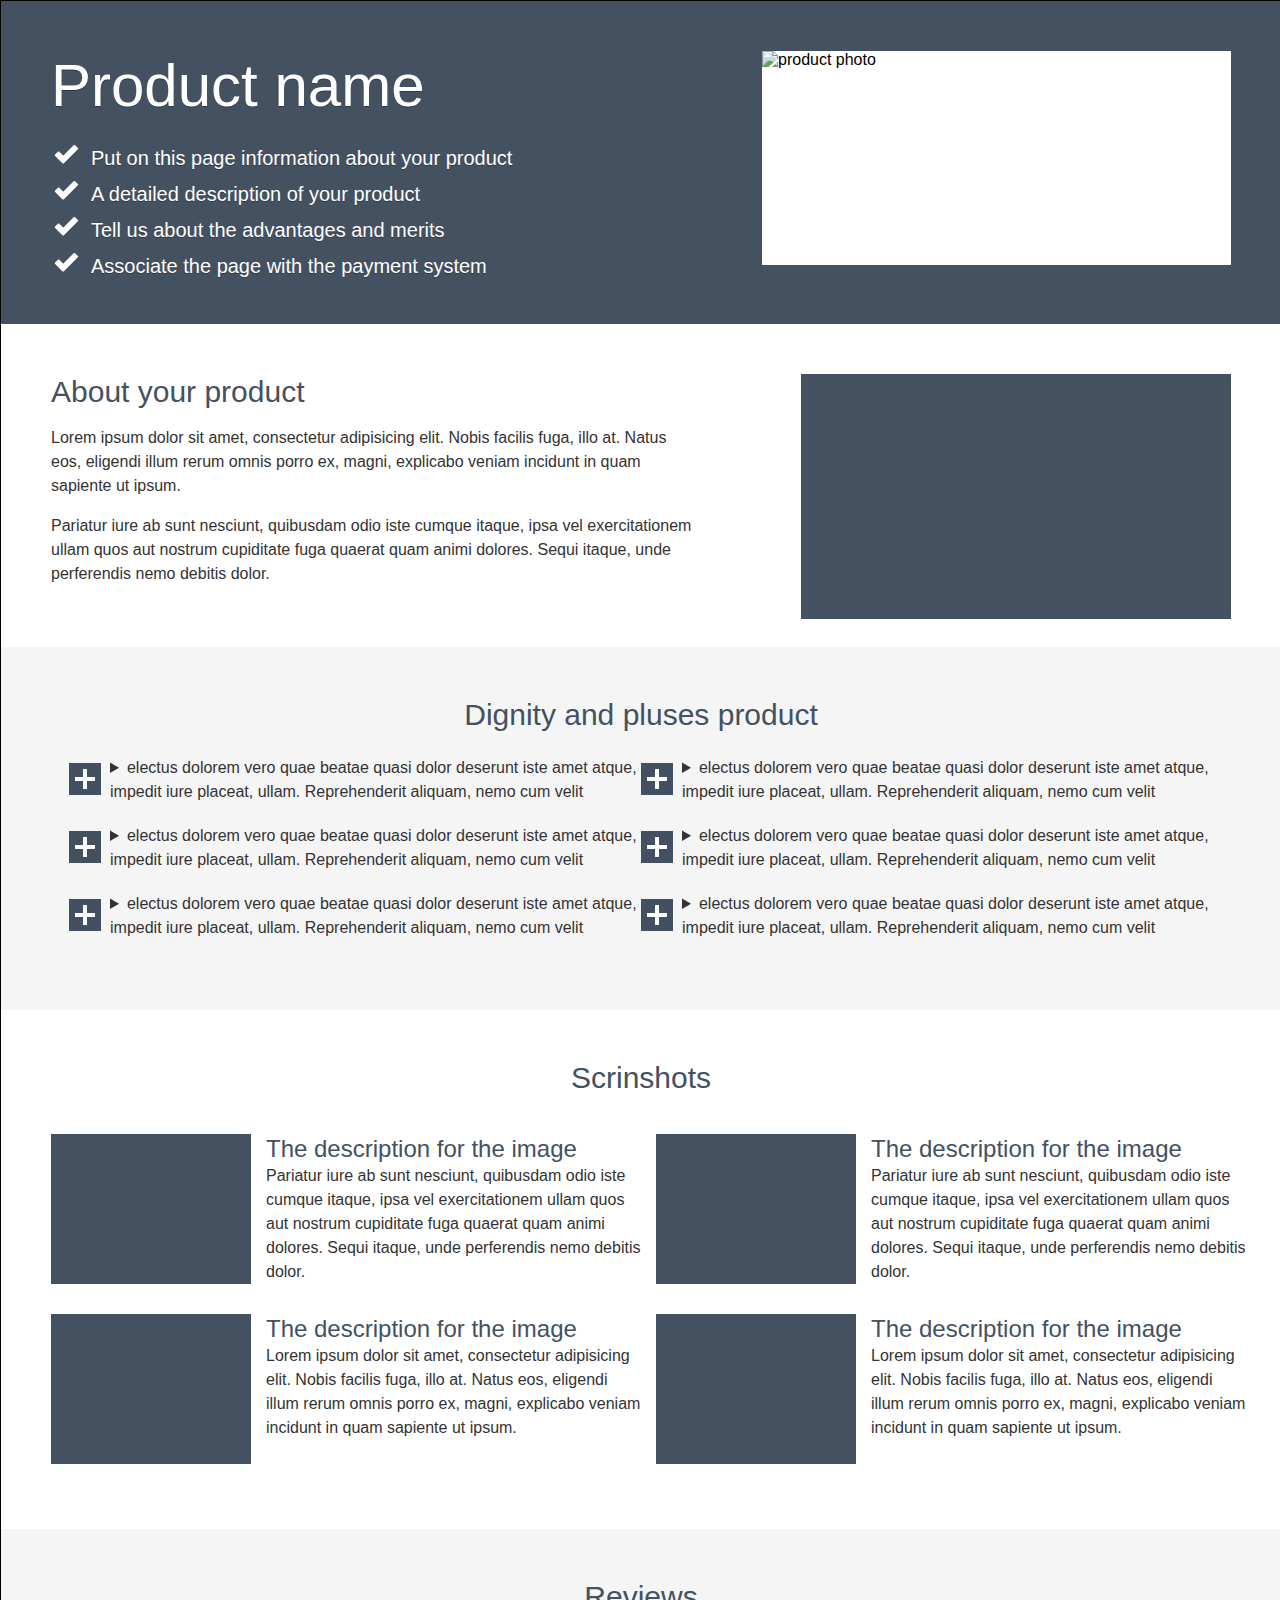
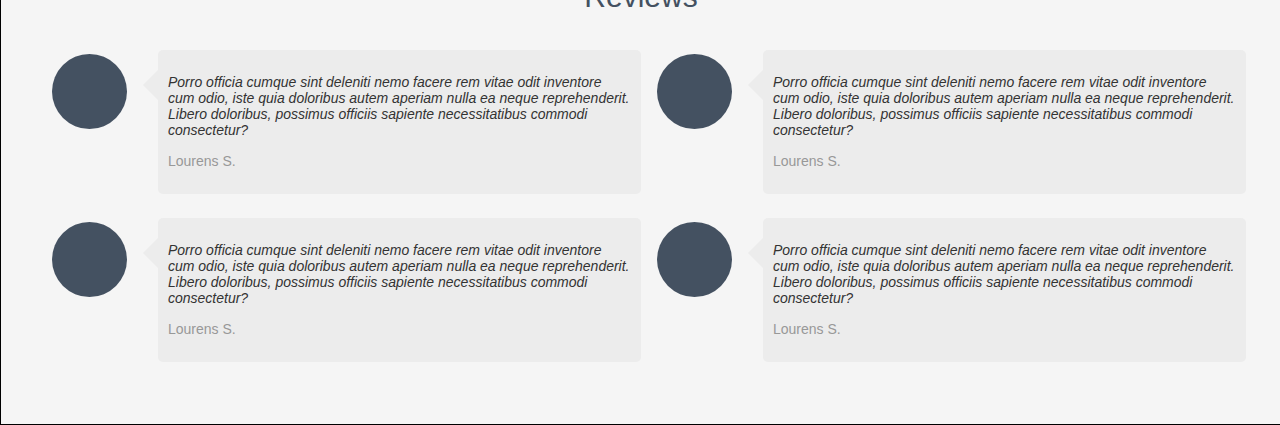
==== less3/index.html @ 3526ff5b "HW-Lesson3" ====
<!DOCTYPE html>
<html lang="ru">
<head>
    <meta charset="UTF-8">
    <title>Document</title>
    <link rel="stylesheet" href="normalize.css"> <!--сначала нормалайз-->
    <link rel="stylesheet" href="css/style.css">
</head>
<body>
    <div class="container">
        <header class="main-header"> <!--НЕ задавать высоту секции-->
           <div class="main-header-wrapper">
               <sapn class="main-header-title">Product name</sapn>
                <ul class="main-header-list">
                    <li class="main-header-list-item">Put on this page information about your product</li>
                    <li class="main-header-list-item">A detailed description of your product</li>
                    <li class="main-header-list-item">Tell us about the advantages and merits</li>
                    <li class="main-header-list-item">Associate the page with the payment system</li>
                </ul>
            </div>
            <img class="main-header-product-photo" src="#" alt="product photo" width="469" height="214">
        </header>
        <section class="section-about-product">
            <div class="section-about-product-wraper">
                <span class="section-about-product-title">About your product</span>
                <p>Lorem ipsum dolor sit amet, consectetur adipisicing elit. Nobis facilis fuga, illo at. Natus eos, eligendi illum rerum omnis porro ex, magni, explicabo veniam incidunt in quam sapiente ut ipsum.</p>
                <p>Pariatur iure ab sunt nesciunt, quibusdam odio iste cumque itaque, ipsa vel exercitationem ullam quos aut nostrum cupiditate fuga quaerat quam animi dolores. Sequi itaque, unde perferendis nemo debitis dolor.</p>
            </div>
            <div class="section-about-product-sqr"></div>
        </section>
        <section class="section-dignity-product">
            <span class="section-dignity-product-title">Dignity and pluses product</span>
            <div class="section-dignity-product-wraper">
               <details class="section-dignity-product-details">
                    <summary>electus dolorem vero quae beatae quasi dolor deserunt iste amet atque, impedit iure placeat, ullam. Reprehenderit aliquam, nemo cum velit</summary>
                    <p>Lorem ipsum dolor sit amet, consectetur adipisicing elit. Repudiandae doloribus ut, dolores, quisquam beatae, neque porro sunt odio dolor itaque unde repellendus dignissimos asperiores repellat. Unde corrupti aperiam, magnam. Perspiciatis.</p>
                </details>
                 <details class="section-dignity-product-details">
                    <summary>electus dolorem vero quae beatae quasi dolor deserunt iste amet atque, impedit iure placeat, ullam. Reprehenderit aliquam, nemo cum velit</summary>
                    <p>Lorem ipsum dolor sit amet, consectetur adipisicing elit. Repudiandae doloribus ut, dolores, quisquam beatae, neque porro sunt odio dolor itaque unde repellendus dignissimos asperiores repellat. Unde corrupti aperiam, magnam. Perspiciatis.</p>
                </details>
                 <details class="section-dignity-product-details">
                    <summary>electus dolorem vero quae beatae quasi dolor deserunt iste amet atque, impedit iure placeat, ullam. Reprehenderit aliquam, nemo cum velit</summary>
                    <p>Lorem ipsum dolor sit amet, consectetur adipisicing elit. Repudiandae doloribus ut, dolores, quisquam beatae, neque porro sunt odio dolor itaque unde repellendus dignissimos asperiores repellat. Unde corrupti aperiam, magnam. Perspiciatis.</p>
                </details>
        </div>
        <div class="section-dignity-product-wraper">
               <details class="section-dignity-product-details">
                    <summary>electus dolorem vero quae beatae quasi dolor deserunt iste amet atque, impedit iure placeat, ullam. Reprehenderit aliquam, nemo cum velit</summary>
                    <p>Lorem ipsum dolor sit amet, consectetur adipisicing elit. Repudiandae doloribus ut, dolores, quisquam beatae, neque porro sunt odio dolor itaque unde repellendus dignissimos asperiores repellat. Unde corrupti aperiam, magnam. Perspiciatis.</p>
                </details>
                 <details class="section-dignity-product-details">
                    <summary>electus dolorem vero quae beatae quasi dolor deserunt iste amet atque, impedit iure placeat, ullam. Reprehenderit aliquam, nemo cum velit</summary>
                    <p>Lorem ipsum dolor sit amet, consectetur adipisicing elit. Repudiandae doloribus ut, dolores, quisquam beatae, neque porro sunt odio dolor itaque unde repellendus dignissimos asperiores repellat. Unde corrupti aperiam, magnam. Perspiciatis.</p>
                </details>
                 <details class="section-dignity-product-details">
                    <summary>electus dolorem vero quae beatae quasi dolor deserunt iste amet atque, impedit iure placeat, ullam. Reprehenderit aliquam, nemo cum velit</summary>
                    <p>Lorem ipsum dolor sit amet, consectetur adipisicing elit. Repudiandae doloribus ut, dolores, quisquam beatae, neque porro sunt odio dolor itaque unde repellendus dignissimos asperiores repellat. Unde corrupti aperiam, magnam. Perspiciatis.</p>
                </details>
        </div>
        </section>
        <section class="scrinshots">
           <span class="scrinshots-title">Scrinshots</span>
            <div class="scrinshots-item">
                <img src="img/border.png" alt="scrinshots-item">
                <article class="scrinshots-item-article">
                    <h3>The description for the image</h3>
                    <p>Pariatur iure ab sunt nesciunt, quibusdam odio iste cumque itaque, ipsa vel exercitationem ullam quos aut nostrum cupiditate fuga quaerat quam animi dolores. Sequi itaque, unde perferendis nemo debitis dolor.</p>
                </article>
            </div>
            <div class="scrinshots-item">
                <img src="img/border.png" alt="scrinshots-item">
                <article class="scrinshots-item-article">
                    <h3>The description for the image</h3>
                    <p>Pariatur iure ab sunt nesciunt, quibusdam odio iste cumque itaque, ipsa vel exercitationem ullam quos aut nostrum cupiditate fuga quaerat quam animi dolores. Sequi itaque, unde perferendis nemo debitis dolor.</p>
                </article>
            </div>
            <div class="scrinshots-item">
                <img src="img/border.png" alt="scrinshots-item">
                <article class="scrinshots-item-article">
                    <h3>The description for the image</h3>
                    <p>Lorem ipsum dolor sit amet, consectetur adipisicing elit. Nobis facilis fuga, illo at. Natus eos, eligendi illum rerum omnis porro ex, magni, explicabo veniam incidunt in quam sapiente ut ipsum.</p>
                </article>
            </div>
            <div class="scrinshots-item">
                <img src="img/border.png" alt="scrinshots-item">
                <article class="scrinshots-item-article">
                    <h3>The description for the image</h3>
                    <p>Lorem ipsum dolor sit amet, consectetur adipisicing elit. Nobis facilis fuga, illo at. Natus eos, eligendi illum rerum omnis porro ex, magni, explicabo veniam incidunt in quam sapiente ut ipsum.</p>
                </article>
            </div>
            
        </section>
        
        <section class="reviews">
        <span class="reviews-title">Reviews</span>
            <div class="reviews-item">
                <img src="img/border.png" alt="#">
                <article class="reviews-item-article">
                    <p>Porro officia cumque sint deleniti nemo facere rem vitae odit inventore cum odio, iste quia doloribus autem aperiam nulla ea neque reprehenderit. Libero doloribus, possimus officiis sapiente necessitatibus commodi consectetur?</p>
                    <h3>Lourens S.</h3>
                </article>
            </div>
            <div class="reviews-item">
                <img src="img/border.png" alt="reviews-item">
                <article class="reviews-item-article">
                    <p>Porro officia cumque sint deleniti nemo facere rem vitae odit inventore cum odio, iste quia doloribus autem aperiam nulla ea neque reprehenderit. Libero doloribus, possimus officiis sapiente necessitatibus commodi consectetur?</p>
                    <h3>Lourens S.</h3>
                </article>
            </div>
            <div class="reviews-item">
                <img src="img/border.png" alt="reviews-item">
                <article class="reviews-item-article">
                    <p>Porro officia cumque sint deleniti nemo facere rem vitae odit inventore cum odio, iste quia doloribus autem aperiam nulla ea neque reprehenderit. Libero doloribus, possimus officiis sapiente necessitatibus commodi consectetur?</p>
                    <h3>Lourens S.</h3>
                </article>
            </div>
            <div class="reviews-item">
                <img src="img/border.png" alt="reviews-item">
                <article class="reviews-item-article">
                    <p>Porro officia cumque sint deleniti nemo facere rem vitae odit inventore cum odio, iste quia doloribus autem aperiam nulla ea neque reprehenderit. Libero doloribus, possimus officiis sapiente necessitatibus commodi consectetur?</p>
                    <h3>Lourens S.</h3>
                </article>
            </div>
        </section>
        
        <section class="Buy-it-now">
        </section>
        
        
    </div>
    
</body>
</html>
---- less3/css/style.css ----
body {
    margin: 0;
    font-family: Arial;
}
.container {
    width: 1280px;
    margin: 0 auto;
    border: 1px solid black;
}

.main-header {
    width: 100%;
    min-height: 323px;
    padding: 50px; /*внутренние отсутпы*/
    box-sizing: border-box; /*рамки и падинги не учитывать в блочной модели, чтобы падинг не увеличивал размер*/
    background-color: #445161;
}
.main-header-wrapper{
    float: left;
}

.main-header-title {
    color:  #ffffff;
    font-size: 60px;
    font-weight: 400;
    text-align: left;
    text-shadow: 0px 1px 0px rgba(0, 0, 0, 0.3);
}
.main-header-list {
    list-style-type: none;
    color:  #ffffff;
    font-size: 20px;
    font-weight: 400;
    line-height: 36px;
    text-align: left;
    text-shadow: 0px 1px 0px rgba(0, 0, 0, 0.3);
}
.main-header-list-item{
    position: relative;
}
.main-header-list-item:before {
    content: "";
    display: block;
    width: 25px;
    height: 19px;
    position: absolute;
    top: 5px;
    left: -37px;
    background-image: url('../img/check_icon.png');
    -webkit-background-size: contain; /* чтобы рисунок подогнался по размеру*/
    background-repeat: no-repeat;
    background-position: center;
    
}
.main-header-product-photo {
    display: block;
    background-color:  #ffffff;
    width: 469px;
    height: 214px;
    float: right;
}
.section-about-product {
    clear: both;
    width: 100%;
    min-height: 323px;
    padding: 50px; /*внутренние отсутпы*/
    box-sizing: border-box; 
}
.section-about-product-wraper {
    width: 650px;
    float: left;
}
.section-about-product-title {
    color:  #445161;
    font-size: 30px;
    font-weight: 400;
    line-height: 36px;
    text-align: left;
}
.section-about-product-wraper p {
    color:  #333333;
    font-size: 16px;
    font-weight: 400;
    line-height: 24px;
    text-align: left;
}
.section-about-product-sqr {
    background-color:  #445161;
    width: 430px;
    height: 245px;
    float: right
}
.section-dignity-product{
    clear: both;
    background-color:  #f5f5f5;
    width: 100%;
    padding: 50px; 
    box-sizing: border-box; 
    display: flex;
    flex-wrap: wrap;
    justify-content: center;
}
.section-dignity-product-title {
    color:  #445161;
    width: 100%;
    font-size: 30px;
    font-weight: 400;
    line-height: 36px;
    display: block;
    text-align: center;
    margin-bottom: 23px;
}
.section-dignity-product-wraper {
    margin-left: 41px;
    width: 45%;
    
}
.section-dignity-product-details {
    margin-bottom: 20px;
}
.section-dignity-product-details p {
    color:  #333333;
    font-size: 16px;
    font-weight: 400;
    font-style: italic;
    width: 90%;
}
.section-dignity-product-details summary::-webkit-details-marker {
    display: none
}
.section-dignity-product-details summary{
    outline: none;
    color:  #333333;
    font-size: 16px;
    font-weight: 400;
    line-height: 24px;
    position: relative;
}
.section-dignity-product-details summary:hover {
    outline: 1px solid #666;
}
.section-dignity-product-details summary:before {
    content: "";
    display: block;
    width: 32px;
    height: 32px;
    position: absolute;
    top: 7px;
    left: -41px;
    background-image: url('../img/plus_icon.png');
    -webkit-background-size: contain; 
    background-repeat: no-repeat;
    background-position: center;
}
.section-dignity-product-details[open] summary:before{
    background-image: url('../img/minus_icon.png');
}

    

.scrinshots {
    width: 100%;
    box-sizing: border-box;
    padding: 50px 35px 50px 35px; 
    margin: 0 auto;
    display: flex;
    flex-wrap: wrap;
}

.scrinshots-title {
    width: 100%;
    color:  #445161;
    font-size: 30px;
    font-weight: 400;
    line-height: 36px;
    text-align: center;
    margin-bottom: 23px;
}

.scrinshots-item {
  width: 50%;
}
.scrinshots-item img {
    display: block;
    float: left;
    background-color:  #445161;
    width: 200px;
    height: 150px;
    margin: 15px;
}
.scrinshots-item-article h3 {
    color:  #445161;
    font-size: 24px;
    font-weight: 400;
    line-height: 30px;
    margin: 15px 0 0 0;
}

.scrinshots-item-article p {
    color:  #333333;
    font-size: 16px;
    font-weight: 400;
    line-height: 24px;
    margin: 0;
}

.reviews {
    width: 100%;
    box-sizing: border-box;
    padding: 50px 35px 50px 35px;  
    margin: 0 auto;
    background-color: #f5f5f5;
    display: flex;
    flex-wrap: wrap;
}

.reviews-title {
    width: 100%;
    color:  #445161;
    font-size: 30px;
    font-weight: 400;
    line-height: 36px;
    text-align: center;
    margin-bottom: 23px;
}

.reviews-item {
    width: 50%;
    display: flex;
}
.reviews-item img {
    display: block;
    background-color:  #445161;
    width: 75px;
    height: 75px;
    border-radius: 50%;
    margin: 16px;
}

.reviews-item-article {
    
    background-color: #ececec;
    padding: 10px;
    margin: 12px 0 12px 15px;
    
    border-radius: 5px;
    position: relative;
}

.reviews-item-article:before {
  content: "";
  display: block;
  border: 15px solid transparent;	
  border-right: 15px solid #ececec;
  position: absolute;
  top: 20px;
  left: -30px;
}

.reviews-item-article p {
    color:  #333333;
    font-size: 14px;
    font-style: italic;
    
}
.reviews-item-article h3 {
    color:  #989898;
    font-size: 14px;
    font-weight: 400;
    line-height: 18px;
}
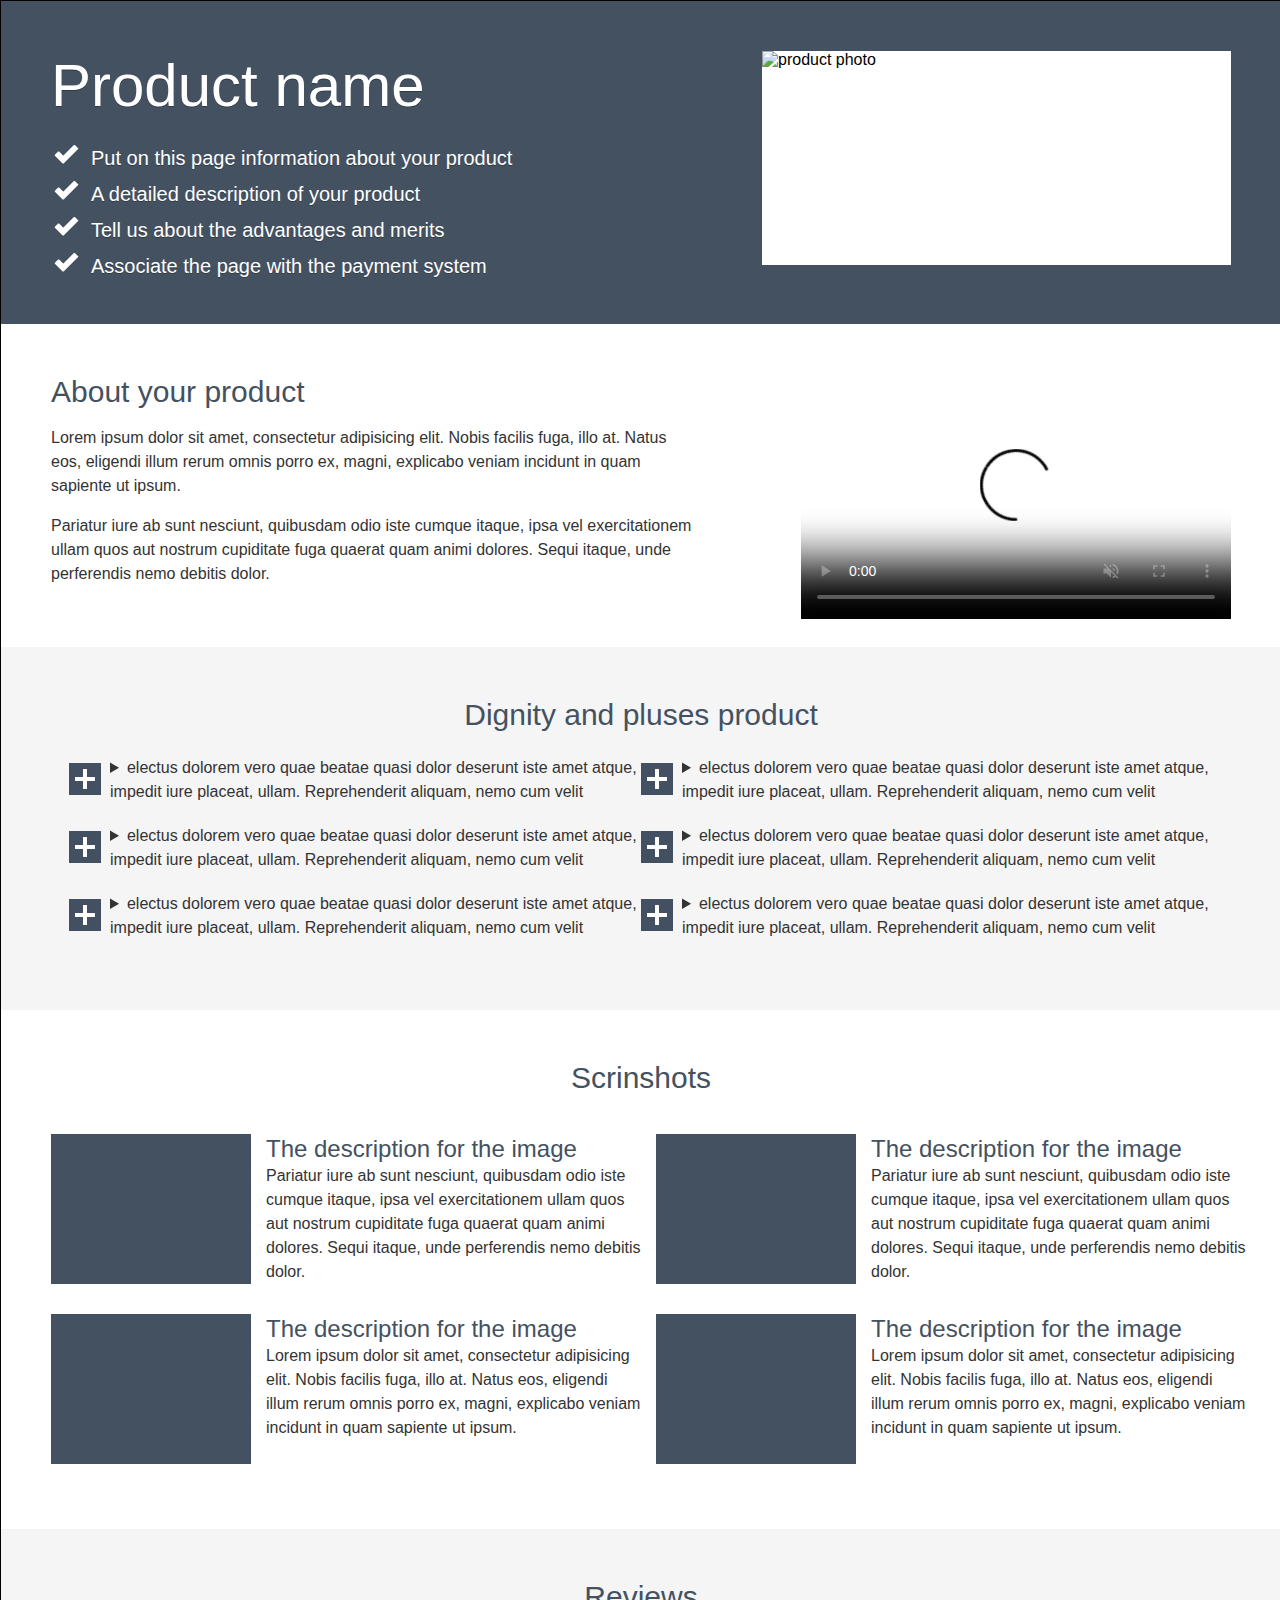
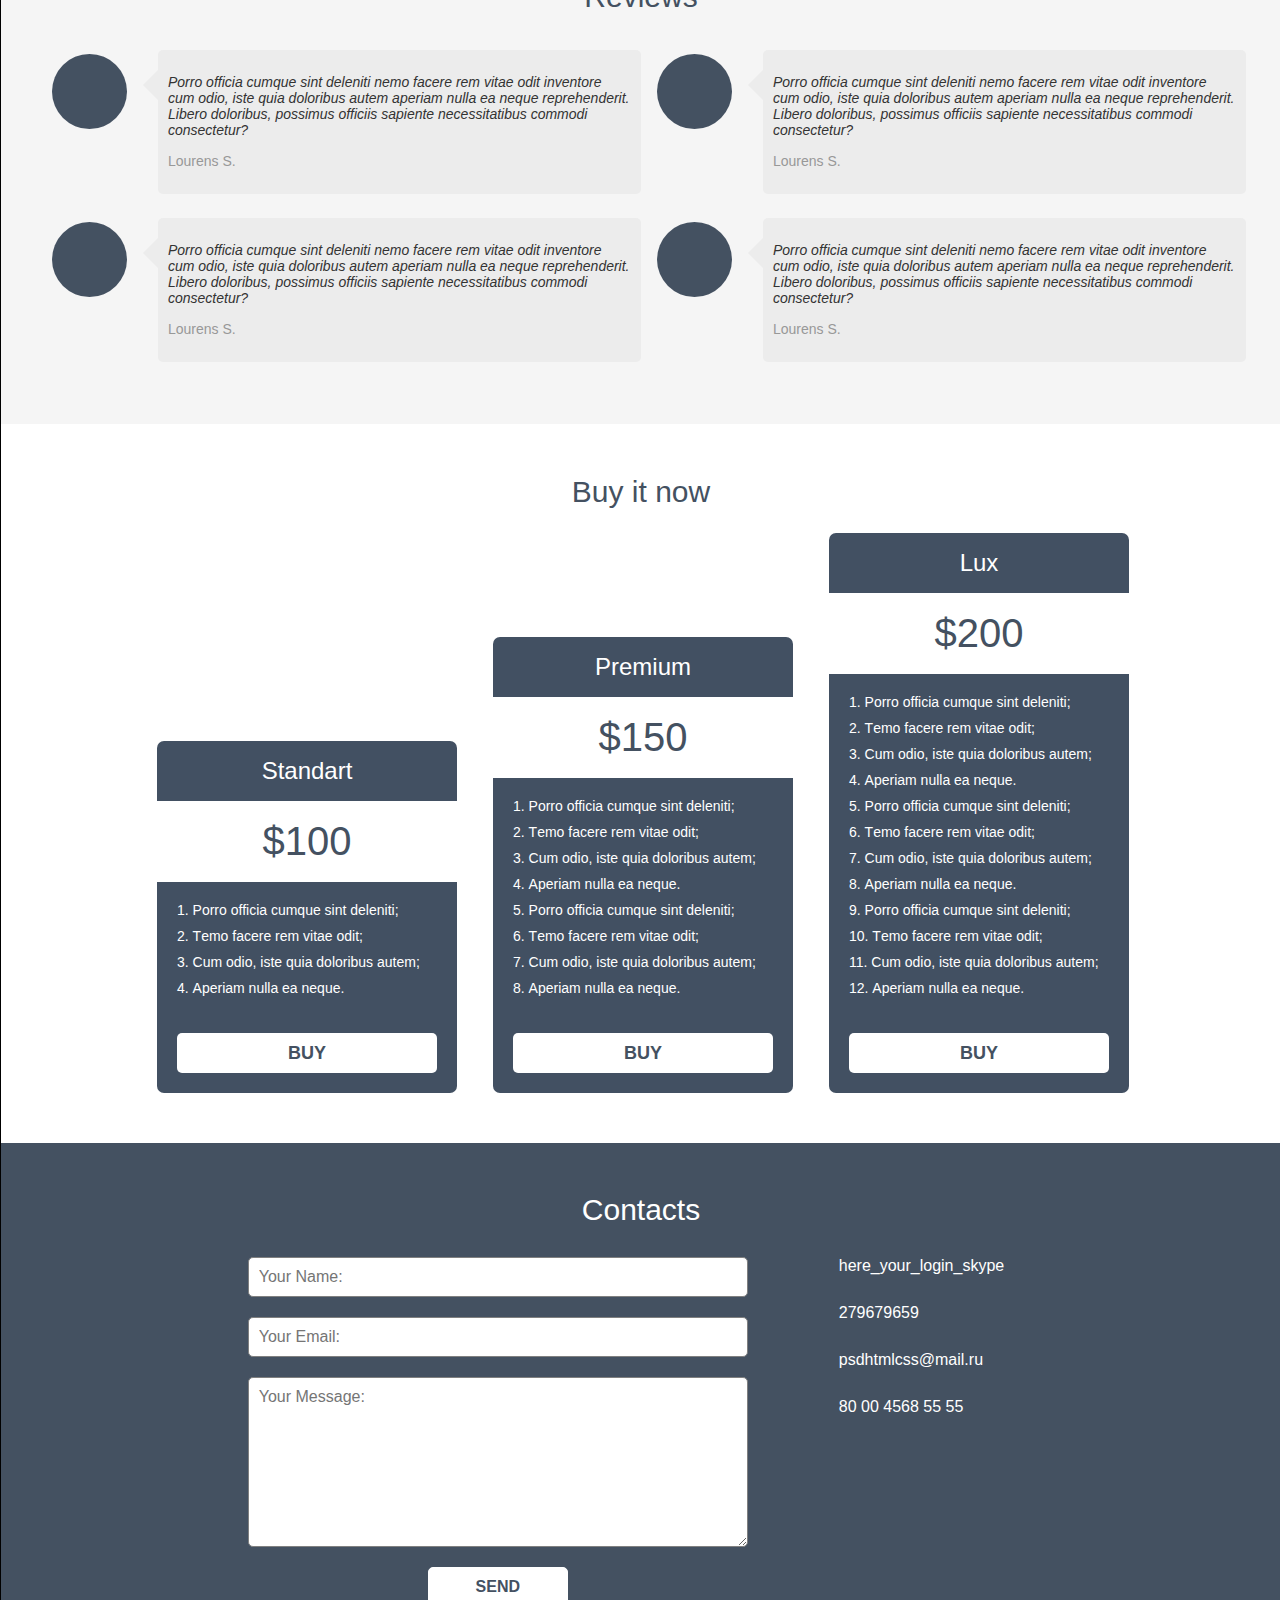
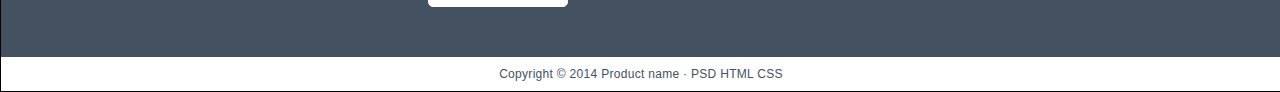
==== commit e07062e1: "hw-less4,less5" ====
--- a/less3/index.html
+++ b/less3/index.html
@@ -26,7 +26,11 @@
                 <p>Lorem ipsum dolor sit amet, consectetur adipisicing elit. Nobis facilis fuga, illo at. Natus eos, eligendi illum rerum omnis porro ex, magni, explicabo veniam incidunt in quam sapiente ut ipsum.</p>
                 <p>Pariatur iure ab sunt nesciunt, quibusdam odio iste cumque itaque, ipsa vel exercitationem ullam quos aut nostrum cupiditate fuga quaerat quam animi dolores. Sequi itaque, unde perferendis nemo debitis dolor.</p>
             </div>
-            <div class="section-about-product-sqr"></div>
+            <div class="section-about-product-sqr">
+                <video src="video/video-1.mp4" controls autoplay width="430" height="245" loop muted poster="https://static.svyaznoy.ru/upload/iblock/1d0/x1gr.jpg/resize/483x483/hq/">
+                </video>
+                
+            </div>
         </section>
         <section class="section-dignity-product">
             <span class="section-dignity-product-title">Dignity and pluses product</span>
@@ -124,10 +128,73 @@
             </div>
         </section>
         
-        <section class="Buy-it-now">
-        </section>
-        
-        
+        <section class="buy-it-now">
+                <span class="buy-it-now-title">Buy it now</span>
+                <div class="buy-it-now-item">
+                    <span class="buy-it-now-item-title">Standart</span>
+                    <span class="buy-it-now-item-price">$100</span>
+                    <ol>
+                        <li>Porro officia cumque sint deleniti;</li>
+                        <li>Тemo facere rem vitae odit;</li>
+                        <li>Cum odio, iste quia doloribus autem;</li>
+                        <li>Aperiam nulla ea neque.</li>
+                    </ol>
+                    <button>buy</button>
+                </div>
+                <div class="buy-it-now-item">
+                    <span class="buy-it-now-item-title">Premium</span>
+                    <span class="buy-it-now-item-price">$150</span>
+                    <ol>
+                        <li>Porro officia cumque sint deleniti;</li>
+                        <li>Тemo facere rem vitae odit;</li>
+                        <li>Cum odio, iste quia doloribus autem;</li>
+                        <li>Aperiam nulla ea neque.</li>
+                        <li>Porro officia cumque sint deleniti;</li>
+                        <li>Тemo facere rem vitae odit;</li>
+                        <li>Cum odio, iste quia doloribus autem;</li>
+                        <li>Aperiam nulla ea neque.</li>
+                    </ol>
+                    <button>buy</button>
+                </div>
+                <div class="buy-it-now-item">
+                     <span  class="buy-it-now-item-title">Lux</span>
+                     <span class="buy-it-now-item-price">$200</span>
+                        <ol>
+                            <li>Porro officia cumque sint deleniti;</li>
+                            <li>Тemo facere rem vitae odit;</li>
+                            <li>Cum odio, iste quia doloribus autem;</li>
+                            <li>Aperiam nulla ea neque.</li>
+                            <li>Porro officia cumque sint deleniti;</li>
+                            <li>Тemo facere rem vitae odit;</li>
+                            <li>Cum odio, iste quia doloribus autem;</li>
+                            <li>Aperiam nulla ea neque.</li>
+                            <li>Porro officia cumque sint deleniti;</li>
+                            <li>Тemo facere rem vitae odit;</li>
+                            <li>Cum odio, iste quia doloribus autem;</li>
+                            <li>Aperiam nulla ea neque.</li>
+                        </ol>
+                     <button>buy</button>
+                </div>
+        </section>
+         <footer class="main-footer">
+            <span class="main-footer_title">Contacts</span>
+            <form class="main-footer_form" action="#" method="post">
+              <input type="text" placeholder="Your name:">
+              <input type="email" placeholder="Your email:">
+              <textarea placeholder="Your message:"></textarea>
+              <input type="submit" value="send">
+            </form>
+            <div class="main-footer-contacts">
+                <span class="skype">here_your_login_skype</span>
+                <span class="icq">279679659</span>
+                <span class="email">psdhtmlcss@mail.ru</span>
+                <span class="phone">80 00 4568 55 55</span>
+                <span class="social_buttons"></span>
+            </div>
+        </footer>   
+        <div class="copyright">
+            <span>Copyright &copy 2014 Product name · PSD HTML CSS</span>
+        </div>
     </div>
     
 </body>
--- a/less3/css/style.css
+++ b/less3/css/style.css
@@ -58,6 +58,7 @@
     width: 469px;
     height: 214px;
     float: right;
+    
 }
 .section-about-product {
     clear: both;
@@ -85,7 +86,7 @@
     text-align: left;
 }
 .section-about-product-sqr {
-    background-color:  #445161;
+    /*background-color:  #445161;*/
     width: 430px;
     height: 245px;
     float: right
@@ -269,3 +270,238 @@
     font-weight: 400;
     line-height: 18px;
 }
+
+.buy-it-now {
+    width: 100%;
+    box-sizing: border-box;
+    padding: 50px 35px 50px 35px;  
+    margin: 0 auto;
+    display: flex;
+    flex-wrap: wrap;
+    align-items: flex-end;
+    justify-content: center;
+        
+}
+
+.buy-it-now-title {
+    width: 100%;
+    color:  #445161;
+    font-size: 30px;
+    font-weight: 400;
+    line-height: 36px;
+    text-align: center;
+    margin-bottom: 23px;
+}
+.buy-it-now-item {
+    
+    margin: 0 16px 0 20px;
+    background-color: #425062;
+    border-radius: 7px;
+    width: 300px;
+}
+
+.buy-it-now-item-title {
+    width: 100%;
+    display: block;
+    color:  #ffffff;
+    font-size: 24px;
+    font-weight: 400;
+    text-align: center;
+    padding: 16px 0 16px 0;
+}
+.buy-it-now-item-price {
+    width: 100%;
+    display: block;
+    color:  #445161;
+    background-color: white;
+    box-sizing: border-box;
+    font-size: 40px;
+    font-weight: 400;
+    text-align: center;
+    margin: 0 0 20px 0;
+    padding: 18px 10px;
+}
+
+.buy-it-now-item ol {
+     width: 100%;
+    margin: 0 0 20px 20px;
+    padding: 0 0 0 0;
+    list-style-position: inside;
+}
+.buy-it-now-item li {
+    color:  #ffffff;
+    font-size: 14px;
+    font-weight: 400;
+    margin: 10px 0 0 0;
+}
+
+.buy-it-now-item button {
+    
+    margin: 17px 20px 20px 20px;
+    text-transform: uppercase;
+    border: 1px solid transparent;
+    outline: none;
+    
+    border-radius: 5px;
+    background-color:  #ffffff;
+    width: 260px;
+    height: 40px;
+    color:  #445161;
+    font-size: 18px;
+    font-weight: 700;
+}
+.buy-it-now-item button:hover {
+    background-color: #445161;
+    color: white;
+    border: 1px solid white;
+}
+.buy-it-now-item button:active {
+    background-color: #fff;
+    color: #445161;
+}
+.main-footer {
+  display: flex;
+  flex-wrap: wrap;
+  justify-content: center;
+  box-sizing: border-box;
+  width: 100%;
+  padding: 50px;
+  background-color: #445161;
+}
+.main-footer_title {
+  display: block;
+  width: 100%;
+  margin: 0 0 30px 0;
+  color:  #ffffff;
+  font-size: 30px;
+  font-weight: 400;
+  text-align: center;
+}
+.main-footer_form {
+  display: flex;
+  flex-wrap: wrap;
+  justify-content: center;
+  width: 500px;
+  margin: 0 46px 0 0;
+}
+.main-footer_form input[type="text"],
+.main-footer_form input[type="email"],
+.main-footer_form textarea {
+  width: 100%;
+  height: 40px;
+  margin: 0 0 20px 0;
+  padding: 10px;
+  box-sizing: border-box;
+  border: 1px solid gray;
+  border-radius: 5px;
+  background-color:  #ffffff;
+  outline: none;
+  text-transform: capitalize;
+}
+.main-footer_form input[type="text"]:hover,
+.main-footer_form input[type="email"]:hover,
+.main-footer_form textarea:hover {
+  background-color: lightslategray;
+  color: white;
+  border-color: white;
+}
+.main-footer_form input[type="text"]:hover::placeholder,
+.main-footer_form input[type="email"]:hover::placeholder,
+.main-footer_form textarea:hover::placeholder {
+  color: white;
+}
+.main-footer_form textarea {
+  width: 500px;
+  height: 170px;
+  border: 1px solid gray;
+  border-radius: 5px;
+  background-color:  #ffffff;
+  outline: none;
+}
+input[placeholder],
+textarea[placeholder] {
+  text-overflow:ellipsis;
+  font-family: Arial;
+  color:  #445162;
+  font-size: 16px;
+  font-weight: 400;
+} 
+.main-footer_form input[type="submit"] {
+    border: 1px solid white;
+    border-radius: 5px;
+    background-color:  #ffffff;
+    width: 140px;
+    height: 40px;
+    text-transform: uppercase;
+    color:  #445162;
+    font-size: 16px;
+    font-weight: 700;
+    text-align: center;
+    
+}
+.main-footer_form input[type="submit"]:hover {
+    background-color: #445161;
+    color: white;
+}
+.main-footer_form input[type="submit"]:active {
+    background-color:  #ffffff;
+    color:  #445162;
+}
+.main-footer-contacts {
+      margin: 0 30px 0 45px;
+}
+.main-footer-contacts span {
+    display: block;
+    color:  #ffffff;
+    font-size: 16px;
+    font-weight: 400;
+    margin: 0 0 29px 0;
+    position: relative;
+}
+.main-footer-contacts span:before {
+    content: "";
+    display: block;
+    width: 26px;
+    height: 26px;
+    top: -4px;
+    left: -32px;
+    position: absolute;
+
+    background-size: cover;
+    background-repeat: no-repeat;
+    background-position: center;
+}
+.main-footer-contacts .skype:before{
+    background-image: url('../img/skype_icon.png');
+}
+.main-footer-contacts .icq:before{
+    background-image: url('../img/icq_icon.png');
+}
+.main-footer-contacts .email:before{
+    background-image: url('../img/email_icon.png');
+}
+.main-footer-contacts .phone:before{
+    background-image: url('../img/phone_icon.png');
+}
+.main-footer-contacts .social_buttons:before {
+    display: block;
+    width: 240px;
+    height: 42px;
+    background-repeat: no-repeat;
+    background-position: center;
+    background-image: url('../img/social_buttons.png');
+}
+.copyright {
+    display: flex;
+    justify-content: center;
+}
+.copyright span {
+    margin: 10px 0 10px 0;
+    display: block;
+
+    font-family: Arial;
+    color:  #445162;
+    font-size: 12px;
+    font-weight: 400;
+    letter-spacing: 0.3px;
+}